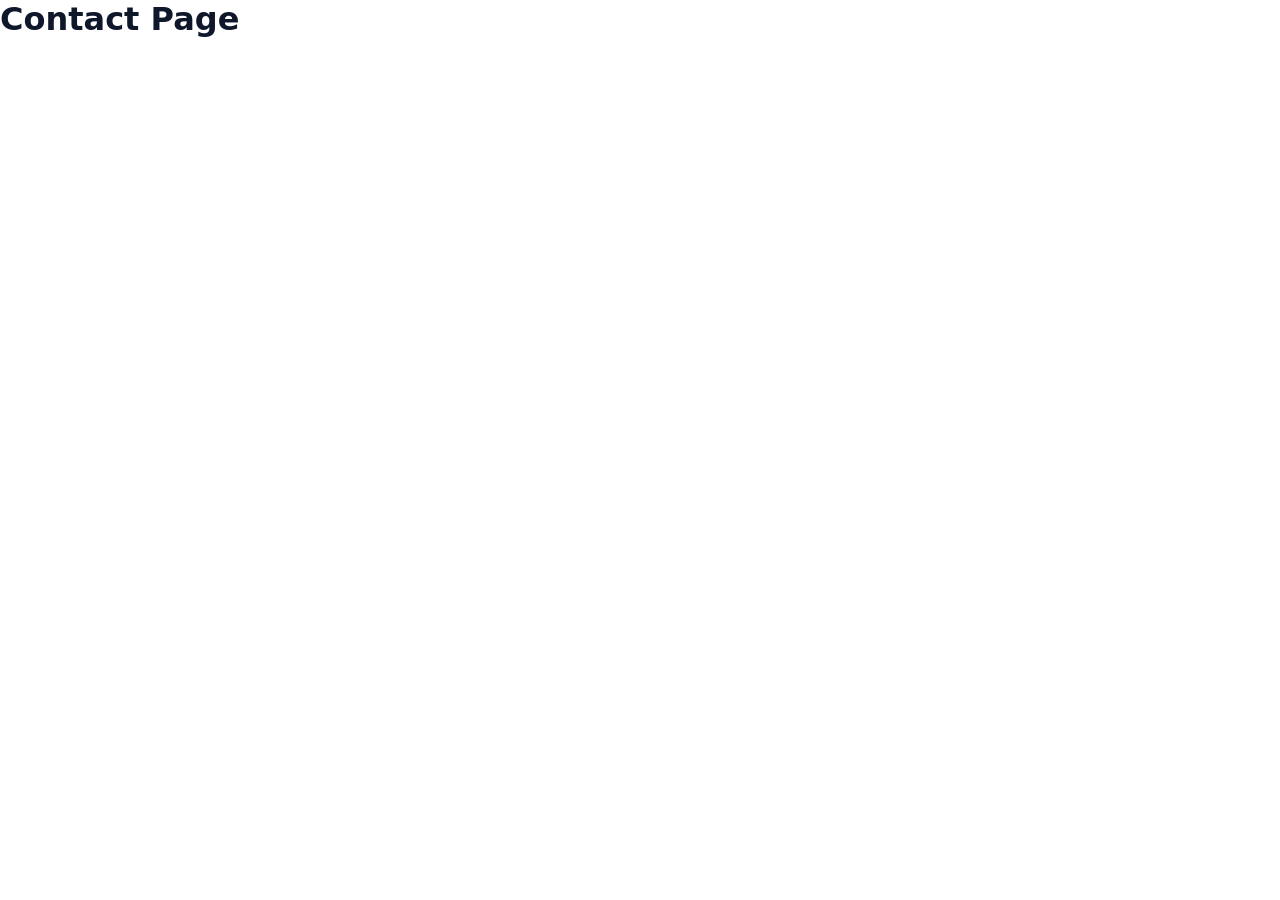
==== contact.html @ 70b18047 "Initial website structure and Homepage UI" ====
<!DOCTYPE html>
<html lang="en">
<head>
    <meta charset="UTF-8">
    <meta name="viewport" content="width=device-width, initial-scale=1.0">
    <title>Contact</title>
    <link rel="stylesheet" href="css/style.css">
</head>
<body>
    <h1>Contact Page</h1>
    <script src="js/script.js"></script>
</body>
</html>
---- css/style.css ----
:root {
    --primary-blue: #1e3a8a;
    --primary-blue-hover: #1e293b;
    --accent-blue: #3b82f6;
    --accent-blue-hover: #2563eb;
    --dark: #0f172a;
    --grey-light: #f8fafc;
    --grey-border: #e2e8f0;
    --text-primary: #334155;
    --text-secondary: #64748b;
    --white: #ffffff;
    --radius-sm: 4px;
    --radius-md: 8px;
    --radius-lg: 12px;
    --shadow-sm: 0 1px 3px rgba(0, 0, 0, 0.1);
    --shadow-md: 0 4px 6px -1px rgba(0, 0, 0, 0.1);
    --shadow-lg: 0 10px 15px -3px rgba(0, 0, 0, 0.1);
    --transition: all 0.3s ease;
}

* {
    margin: 0;
    padding: 0;
    box-sizing: border-box;
}

html {
    scroll-behavior: smooth;
}

body {
    font-family: 'Inter', system-ui, -apple-system, sans-serif;
    color: var(--text-primary);
    line-height: 1.6;
    background-color: var(--white);
    overflow-x: hidden;
}

.container {
    max-width: 1200px;
    margin: 0 auto;
    padding: 0 20px;
}

h1,
h2,
h3,
h4,
h5,
h6 {
    color: var(--dark);
    font-weight: 700;
    line-height: 1.2;
}

a {
    text-decoration: none;
    color: inherit;
    transition: var(--transition);
}

img {
    max-width: 100%;
    height: auto;
    display: block;
}

/* Utilities */
.bg-grey {
    background-color: var(--grey-light);
}

.btn {
    display: inline-flex;
    align-items: center;
    justify-content: center;
    padding: 12px 28px;
    border-radius: var(--radius-sm);
    font-weight: 500;
    text-align: center;
    cursor: pointer;
    transition: var(--transition);
    border: 2px solid transparent;
}

.btn-primary {
    background: var(--accent-blue);
    color: var(--white);
    box-shadow: var(--shadow-sm);
}

.btn-primary:hover {
    background: var(--accent-blue-hover);
    transform: translateY(-2px);
    box-shadow: var(--shadow-md);
    color: var(--white);
}

.btn-secondary {
    background: var(--white);
    color: var(--primary-blue);
}

.btn-secondary:hover {
    background: var(--grey-light);
    transform: translateY(-2px);
}

.btn-outline {
    background: transparent;
    color: var(--primary-blue);
    border-color: var(--primary-blue);
}

.btn-outline:hover {
    background: var(--primary-blue);
    color: var(--white);
}

/* Navbar */
.navbar {
    position: fixed;
    top: 0;
    width: 100%;
    background: #ffffff; /* Solid white background seamlessly merges logo white boxes */
    border-bottom: 1px solid var(--grey-border);
    z-index: 1000;
    transition: var(--transition);
}

.navbar.scrolled {
    box-shadow: var(--shadow-sm);
}

.nav-container {
    max-width: 1200px;
    margin: 0 auto;
    padding: 15px 20px;
    display: flex;
    justify-content: space-between;
    align-items: center;
}

.logo {
    font-size: 1.25rem;
    font-weight: 800;
    color: var(--primary-blue);
    display: flex;
    align-items: center;
    gap: 15px;
    text-transform: uppercase;
    letter-spacing: -0.5px;
    flex-shrink: 0;
}

.logo-img {
    height: 52px; /* Slightly taller for a bold, crisp corporate look */
    width: auto;
    object-fit: contain;
    flex-shrink: 0;
}

.nav-links {
    display: flex;
    gap: 30px;
    align-items: center;
}

.nav-links {
    display: flex;
    gap: 30px;
    align-items: center;
}

.nav-links a:not(.btn) {
    font-weight: 500;
    font-size: 0.95rem;
    color: var(--text-primary);
}

.nav-links a:not(.btn):hover {
    color: var(--accent-blue);
}

.mobile-menu-btn {
    display: none;
    background: none;
    border: none;
    cursor: pointer;
    flex-direction: column;
    gap: 5px;
}

.mobile-menu-btn span {
    display: block;
    width: 25px;
    height: 3px;
    background: var(--dark);
    border-radius: 3px;
    transition: var(--transition);
}

/* Hero Section */
.hero {
    position: relative;
    min-height: 100vh;
    display: flex;
    align-items: center;
    padding-top: 80px;
    background-image: url('../images/hero.png');
    background-size: cover;
    background-position: center;
    background-attachment: fixed;
}

.hero::before {
    content: '';
    position: absolute;
    top: 0;
    left: 0;
    width: 100%;
    height: 100%;
    background: rgba(15, 23, 42, 0.6);
    z-index: 1;
}

.hero-overlay {
    position: absolute;
    top: 0;
    left: 0;
    width: 100%;
    height: 100%;
    background: linear-gradient(90deg, rgba(30, 58, 138, 0.9) 0%, rgba(30, 58, 138, 0.4) 100%);
    z-index: 1;
}

.hero-content {
    position: relative;
    z-index: 2;
    max-width: 1200px;
    margin: 0 auto;
    padding: 0 20px;
    width: 100%;
    color: var(--white);
}

.badge {
    display: inline-block;
    padding: 6px 16px;
    background: rgba(255, 255, 255, 0.1);
    border: 1px solid rgba(255, 255, 255, 0.25);
    border-radius: 20px;
    font-size: 0.85rem;
    font-weight: 500;
    margin-bottom: 25px;
    backdrop-filter: blur(4px);
    letter-spacing: 0.5px;
}

.hero h1 {
    font-size: 4rem;
    font-weight: 800;
    color: var(--white);
    margin-bottom: 20px;
    letter-spacing: -1px;
}

.hero h1 span {
    color: var(--accent-blue);
}

.hero p {
    font-size: 1.15rem;
    max-width: 650px;
    margin-bottom: 40px;
    color: rgba(255, 255, 255, 0.9);
    line-height: 1.8;
}

.hero-actions {
    display: flex;
    gap: 15px;
}

/* About Section */
.about {
    padding: 100px 0;
}

.about-grid {
    display: grid;
    grid-template-columns: 1fr 1fr;
    gap: 80px;
    align-items: center;
}

.about-text h2 {
    font-size: 2.25rem;
    margin-bottom: 25px;
    position: relative;
    padding-bottom: 15px;
}

.about-text h2::after {
    content: '';
    position: absolute;
    bottom: 0;
    left: 0;
    width: 60px;
    height: 4px;
    background: var(--accent-blue);
    border-radius: 2px;
}

.about-text p {
    margin-bottom: 20px;
    font-size: 1.05rem;
    color: var(--text-secondary);
}

.about-text .btn {
    margin-top: 15px;
}

.about-stats {
    display: grid;
    grid-template-columns: 1fr 1fr;
    gap: 24px;
}

.stat-card {
    background: var(--grey-light);
    padding: 35px 25px;
    border-radius: var(--radius-lg);
    text-align: center;
    border: 1px solid var(--grey-border);
    transition: var(--transition);
}

.stat-card:hover {
    transform: translateY(-5px);
    box-shadow: var(--shadow-md);
    border-color: var(--accent-blue);
    background: var(--white);
}

.stat-card h3 {
    font-size: 2.2rem;
    color: var(--primary-blue);
    margin-bottom: 5px;
}

.stat-card p {
    font-size: 0.95rem;
    font-weight: 500;
    color: var(--text-secondary);
}

/* Products Section */
.products {
    padding: 100px 0;
}

.section-header {
    text-align: center;
    margin-bottom: 60px;
    max-width: 700px;
    margin-left: auto;
    margin-right: auto;
}

.section-header h2 {
    font-size: 2.25rem;
    margin-bottom: 15px;
}

.section-header p {
    font-size: 1.1rem;
    color: var(--text-secondary);
}

.product-grid {
    display: grid;
    grid-template-columns: repeat(3, 1fr);
    gap: 30px;
}

.product-card {
    background: var(--white);
    border-radius: var(--radius-lg);
    overflow: hidden;
    box-shadow: var(--shadow-sm);
    transition: var(--transition);
    border: 1px solid var(--grey-border);
    display: flex;
    flex-direction: column;
}

.product-card:hover {
    transform: translateY(-8px);
    box-shadow: var(--shadow-lg);
}

.product-img {
    height: 260px;
    overflow: hidden;
    background: var(--white);
    display: flex;
    align-items: center;
    justify-content: center;
    padding: 20px;
}

.product-img img {
    max-width: 100%;
    max-height: 100%;
    object-fit: contain;
    transition: transform 0.6s ease;
}

.product-card:hover .product-img img {
    transform: scale(1.08);
}

.product-info {
    padding: 30px;
    flex-grow: 1;
    display: flex;
    flex-direction: column;
}

.product-info h3 {
    font-size: 1.25rem;
    margin-bottom: 12px;
    color: var(--primary-blue);
}

.product-info p {
    color: var(--text-secondary);
    margin-bottom: 25px;
    font-size: 0.95rem;
    flex-grow: 1;
}

.product-link {
    display: inline-flex;
    align-items: center;
    color: var(--accent-blue);
    font-weight: 600;
    font-size: 0.95rem;
    margin-top: auto;
}

.product-link:hover {
    color: var(--primary-blue);
}

/* Why Choose Us */
.why-choose-us {
    padding: 100px 0;
    background: var(--white);
}

.features-grid {
    display: grid;
    grid-template-columns: repeat(3, 1fr);
    gap: 40px;
}

.feature-item {
    text-align: center;
    padding: 30px 20px;
    border-radius: var(--radius-lg);
    transition: var(--transition);
}

.feature-item:hover {
    background: var(--grey-light);
}

.feature-icon {
    width: 80px;
    height: 80px;
    background: rgba(59, 130, 246, 0.08);
    color: var(--accent-blue);
    border-radius: 50%;
    display: flex;
    align-items: center;
    justify-content: center;
    font-size: 2rem;
    margin: 0 auto 25px;
    transition: var(--transition);
}

.feature-item:hover .feature-icon {
    transform: scale(1.1);
    background: var(--accent-blue);
    color: var(--white);
}

.feature-item h4 {
    font-size: 1.25rem;
    margin-bottom: 15px;
}

.feature-item p {
    color: var(--text-secondary);
    font-size: 1rem;
}

/* Contact CTA */
.contact-cta {
    padding: 90px 0;
    background: linear-gradient(135deg, var(--primary-blue) 0%, rgba(15, 23, 42, 1) 100%);
    color: var(--white);
    text-align: center;
    position: relative;
}

.contact-cta::before {
    content: '';
    position: absolute;
    top: 0;
    left: 0;
    width: 100%;
    height: 100%;
    background-image: radial-gradient(circle at center, rgba(255, 255, 255, 0.05) 0%, transparent 70%);
}

.cta-box {
    position: relative;
    z-index: 2;
}

.cta-box h2 {
    color: var(--white);
    font-size: 2.75rem;
    margin-bottom: 20px;
}

.cta-box p {
    font-size: 1.15rem;
    opacity: 0.85;
    margin-bottom: 40px;
    max-width: 600px;
    margin-left: auto;
    margin-right: auto;
}

.contact-methods {
    display: flex;
    justify-content: center;
    gap: 20px;
    flex-wrap: wrap;
}

.contact-pill {
    background: rgba(255, 255, 255, 0.08);
    padding: 14px 28px;
    border-radius: 30px;
    font-size: 1.1rem;
    border: 1px solid rgba(255, 255, 255, 0.15);
    backdrop-filter: blur(5px);
}

/* Footer */
footer {
    background: var(--dark);
    color: var(--white);
    padding: 80px 0 30px;
}

.footer-grid {
    display: grid;
    grid-template-columns: 2fr 1fr 1fr;
    gap: 60px;
    margin-bottom: 60px;
}

.footer-brand h3 {
    color: var(--white);
    font-size: 1.5rem;
    margin-bottom: 15px;
}

.footer-brand p {
    color: var(--text-secondary);
    max-width: 300px;
}

.footer-links h4,
.footer-contact h4 {
    color: var(--white);
    margin-bottom: 25px;
    font-size: 1.15rem;
}

.footer-links ul {
    list-style: none;
}

.footer-links li {
    margin-bottom: 12px;
}

.footer-links a {
    color: var(--text-secondary);
}

.footer-links a:hover {
    color: var(--accent-blue);
    padding-left: 5px;
}

.footer-contact p {
    color: var(--text-secondary);
    margin-bottom: 15px;
    display: flex;
    align-items: center;
    gap: 12px;
}

.footer-bottom {
    text-align: center;
    padding-top: 30px;
    border-top: 1px solid rgba(255, 255, 255, 0.05);
    color: var(--text-secondary);
    font-size: 0.95rem;
}

/* Responsive */
@media (max-width: 992px) {
    .hero h1 {
        font-size: 3.2rem;
    }

    .about-grid {
        grid-template-columns: 1fr;
        gap: 50px;
    }

    .product-grid {
        grid-template-columns: repeat(2, 1fr);
    }

    .features-grid {
        grid-template-columns: repeat(2, 1fr);
    }
}

@media (max-width: 768px) {
    .logo {
        gap: 10px;
        font-size: 1.1rem;
    }

    .logo-img {
        height: 38px;
    }

    .nav-links {
        display: none;
    }

    .mobile-menu-btn {
        display: flex;
    }

    .hero {
        padding-top: 100px;
    }

    .hero h1 {
        font-size: 2.5rem;
    }

    .hero-actions {
        flex-direction: column;
    }

    .about-stats {
        grid-template-columns: 1fr;
    }

    .product-grid {
        grid-template-columns: 1fr;
    }

    .features-grid {
        grid-template-columns: 1fr;
    }

    .footer-grid {
        grid-template-columns: 1fr;
        gap: 40px;
    }

    .contact-methods {
        flex-direction: column;
    }

    .cta-box h2 {
        font-size: 2.2rem;
    }
}
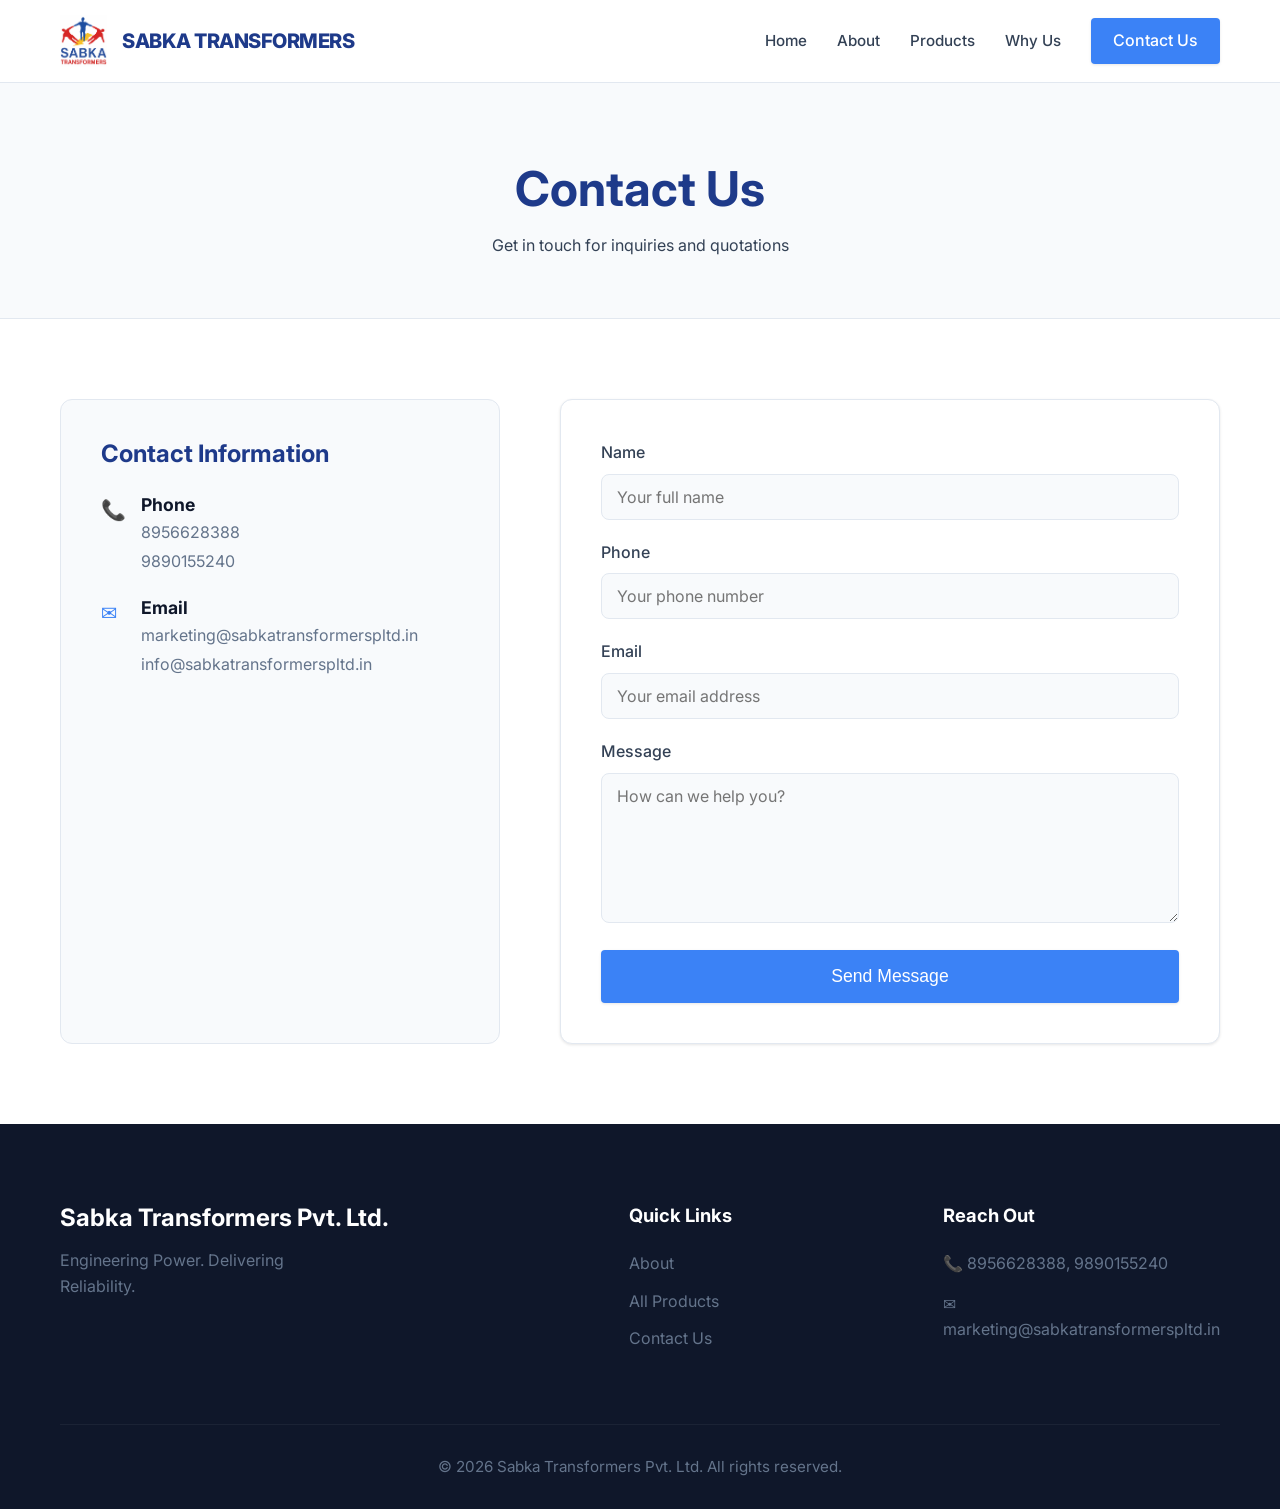
==== commit d8a07490: "Updated Contact and Products Page" ====
--- a/contact.html
+++ b/contact.html
@@ -1,13 +1,134 @@
 <!DOCTYPE html>
 <html lang="en">
+
 <head>
     <meta charset="UTF-8">
     <meta name="viewport" content="width=device-width, initial-scale=1.0">
-    <title>Contact</title>
+    <title>Contact Us | Sabka Transformers Pvt. Ltd.</title>
+    <meta name="description" content="Get in touch with Sabka Transformers for inquiries and quotations.">
+    <link href="https://fonts.googleapis.com/css2?family=Inter:wght@400;500;700;800&display=swap" rel="stylesheet">
     <link rel="stylesheet" href="css/style.css">
 </head>
+
 <body>
-    <h1>Contact Page</h1>
+    <!-- Navbar -->
+    <header class="navbar">
+        <div class="nav-container">
+            <a href="index.html" class="logo">
+                <img src="images/Sabka LOGO enhanced  version.png" alt="Sabka Transformers Logo" class="logo-img">
+                <span class="logo-text">Sabka Transformers</span>
+            </a>
+            <nav class="nav-links">
+                <a href="index.html#home">Home</a>
+                <a href="index.html#about">About</a>
+                <a href="products.html">Products</a>
+                <a href="index.html#why-us">Why Us</a>
+                <a href="contact.html" class="btn btn-primary" style="padding: 8px 20px; color: white;">Contact Us</a>
+            </nav>
+            <button class="mobile-menu-btn" id="mobile-menu-btn">
+                <span></span><span></span><span></span>
+            </button>
+        </div>
+    </header>
+
+    <!-- Page Header -->
+    <section class="page-header">
+        <div class="container">
+            <h1>Contact Us</h1>
+            <p>Get in touch for inquiries and quotations</p>
+        </div>
+    </section>
+
+    <!-- Contact Section -->
+    <section class="contact-section">
+        <div class="container">
+            <div class="contact-grid">
+                <!-- Contact Information -->
+                <div class="contact-info-card">
+                    <h3>Contact Information</h3>
+                    
+                    <div class="contact-detail">
+                        <div class="contact-icon">📞</div>
+                        <div class="contact-text">
+                            <h4>Phone</h4>
+                            <p>8956628388</p>
+                            <p>9890155240</p>
+                        </div>
+                    </div>
+                    
+                    <div class="contact-detail">
+                        <div class="contact-icon">✉️</div>
+                        <div class="contact-text">
+                            <h4>Email</h4>
+                            <a href="mailto:marketing@sabkatransformerspltd.in">marketing@sabkatransformerspltd.in</a>
+                            <a href="mailto:info@sabkatransformerspltd.in">info@sabkatransformerspltd.in</a>
+                        </div>
+                    </div>
+                </div>
+
+                <!-- Web3Forms Contact Form -->
+                <div class="contact-form-container">
+                    <form action="https://api.web3forms.com/submit" method="POST">
+                        <!-- Replace with your actual Web3Forms Access Key -->
+                        <input type="hidden" name="access_key" value="b5ebf9b0-3ba4-4553-a503-cad1907d4d15">
+                        <input type="hidden" name="subject" value="New Inquiry from Sabka Transformers Website">
+                        
+                        <!-- Form Inputs -->
+                        <div class="form-group">
+                            <label for="name">Name</label>
+                            <input type="text" id="name" name="name" class="form-control" required placeholder="Your full name">
+                        </div>
+                        
+                        <div class="form-group">
+                            <label for="phone">Phone</label>
+                            <input type="tel" id="phone" name="phone" class="form-control" required placeholder="Your phone number">
+                        </div>
+                        
+                        <div class="form-group">
+                            <label for="email">Email</label>
+                            <input type="email" id="email" name="email" class="form-control" required placeholder="Your email address">
+                        </div>
+                        
+                        <div class="form-group">
+                            <label for="message">Message</label>
+                            <textarea id="message" name="message" class="form-control" required placeholder="How can we help you?"></textarea>
+                        </div>
+                        
+                        <button type="submit" class="btn btn-primary" style="width: 100%; font-size: 1.1rem; padding: 14px;">Send Message</button>
+                    </form>
+                </div>
+            </div>
+        </div>
+    </section>
+
+    <!-- Footer -->
+    <footer>
+        <div class="container">
+            <div class="footer-grid">
+                <div class="footer-brand">
+                    <h3>Sabka Transformers Pvt. Ltd.</h3>
+                    <p>Engineering Power. Delivering Reliability.</p>
+                </div>
+                <div class="footer-links">
+                    <h4>Quick Links</h4>
+                    <ul>
+                        <li><a href="index.html#about">About</a></li>
+                        <li><a href="products.html">All Products</a></li>
+                        <li><a href="contact.html">Contact Us</a></li>
+                    </ul>
+                </div>
+                <div class="footer-contact">
+                    <h4>Reach Out</h4>
+                    <p>📞 8956628388, 9890155240</p>
+                    <p>✉️ marketing@sabkatransformerspltd.in</p>
+                </div>
+            </div>
+            <div class="footer-bottom">
+                <p>&copy; 2026 Sabka Transformers Pvt. Ltd. All rights reserved.</p>
+            </div>
+        </div>
+    </footer>
+
     <script src="js/script.js"></script>
 </body>
 </html>
--- a/css/style.css
+++ b/css/style.css
@@ -646,6 +646,10 @@
     .features-grid {
         grid-template-columns: repeat(2, 1fr);
     }
+
+    .about, .products, .why-choose-us, .contact-cta {
+        padding: 70px 0;
+    }
 }
 
 @media (max-width: 768px) {
@@ -660,6 +664,20 @@
 
     .nav-links {
         display: none;
+        flex-direction: column;
+        position: absolute;
+        top: 100%;
+        left: 0;
+        width: 100%;
+        background: var(--white);
+        padding: 20px 0;
+        box-shadow: var(--shadow-md);
+        gap: 20px;
+        border-top: 1px solid var(--grey-border);
+    }
+
+    .nav-links.active {
+        display: flex;
     }
 
     .mobile-menu-btn {
@@ -702,4 +720,222 @@
     .cta-box h2 {
         font-size: 2.2rem;
     }
+
+    .about, .products, .why-choose-us, .contact-cta {
+        padding: 50px 0;
+    }
+
+    .page-header {
+        padding: 120px 20px 40px;
+    }
+    .page-header h1 {
+        font-size: 2.5rem;
+    }
+    
+    .detailed-product-card {
+        grid-template-columns: 1fr !important;
+        padding: 25px !important;
+    }
+    .detailed-product-img {
+        height: 250px;
+    }
+}
+
+/* Products Page Specifics */
+.page-header {
+    text-align: center;
+    padding: 160px 0 60px;
+    background-color: var(--grey-light);
+    border-bottom: 1px solid var(--grey-border);
+}
+
+.page-header h1 {
+    font-size: 3rem;
+    margin-bottom: 15px;
+    color: var(--primary-blue);
+}
+
+.detailed-product-section {
+    padding: 80px 0;
+}
+
+.detailed-product-card {
+    display: grid;
+    grid-template-columns: 1fr 1fr;
+    gap: 40px;
+    background: var(--white);
+    border: 1px solid var(--grey-border);
+    border-radius: var(--radius-lg);
+    padding: 40px;
+    margin-bottom: 50px;
+    box-shadow: var(--shadow-sm);
+    transition: var(--transition);
+}
+
+.detailed-product-card:hover {
+    box-shadow: var(--shadow-md);
+    transform: translateY(-4px);
+}
+
+.detailed-product-img {
+    background: var(--white);
+    border: 1px solid var(--grey-border);
+    border-radius: var(--radius-md);
+    display: flex;
+    align-items: center;
+    justify-content: center;
+    padding: 30px;
+    overflow: hidden;
+}
+
+.detailed-product-img img {
+    max-width: 100%;
+    max-height: 100%;
+    object-fit: contain;
+    transition: transform 0.3s ease;
+}
+
+.detailed-product-card:hover .detailed-product-img img {
+    transform: scale(1.05);
+}
+
+.detailed-product-info h2 {
+    font-size: 2rem;
+    color: var(--primary-blue);
+    margin-bottom: 20px;
+}
+
+.spec-list {
+    list-style: none;
+    margin-bottom: 25px;
+}
+
+.spec-list li {
+    padding: 10px 0;
+    border-bottom: 1px solid var(--grey-light);
+    display: flex;
+    align-items: center;
+}
+
+.spec-list li strong {
+    width: 120px;
+    color: var(--text-primary);
+}
+
+.feature-list-title {
+    font-size: 1.1rem;
+    color: var(--dark);
+    margin-bottom: 10px;
+    font-weight: 600;
+}
+
+.feature-list {
+    margin-bottom: 30px;
+    padding-left: 20px;
+    color: var(--text-secondary);
+}
+
+.feature-list li {
+    margin-bottom: 8px;
+}
+
+/* Contact Page Specifics */
+.contact-section {
+    padding: 80px 0;
+}
+
+.contact-grid {
+    display: grid;
+    grid-template-columns: 1fr 1.5fr;
+    gap: 60px;
+}
+
+.contact-info-card {
+    background: var(--grey-light);
+    padding: 40px;
+    border-radius: var(--radius-lg);
+    border: 1px solid var(--grey-border);
+}
+
+.contact-info-card h3 {
+    font-size: 1.5rem;
+    color: var(--primary-blue);
+    margin-bottom: 25px;
+}
+
+.contact-detail {
+    display: flex;
+    margin-bottom: 20px;
+}
+
+.contact-icon {
+    font-size: 1.25rem;
+    color: var(--accent-blue);
+    margin-right: 15px;
+    min-width: 25px;
+}
+
+.contact-text h4 {
+    font-size: 1.1rem;
+    margin-bottom: 5px;
+    color: var(--dark);
+}
+
+.contact-text p, .contact-text a {
+    color: var(--text-secondary);
+    display: block;
+    margin-bottom: 3px;
+}
+
+.contact-text a:hover {
+    color: var(--accent-blue);
+}
+
+.contact-form-container {
+    background: var(--white);
+    padding: 40px;
+    border-radius: var(--radius-lg);
+    border: 1px solid var(--grey-border);
+    box-shadow: var(--shadow-sm);
+}
+
+.form-group {
+    margin-bottom: 20px;
+}
+
+.form-group label {
+    display: block;
+    margin-bottom: 8px;
+    font-weight: 500;
+    color: var(--text-primary);
+}
+
+.form-control {
+    width: 100%;
+    padding: 12px 15px;
+    border: 1px solid var(--grey-border);
+    border-radius: var(--radius-md);
+    font-family: inherit;
+    font-size: 1rem;
+    transition: var(--transition);
+    background: var(--grey-light);
+}
+
+.form-control:focus {
+    outline: none;
+    border-color: var(--accent-blue);
+    background: var(--white);
+    box-shadow: 0 0 0 3px rgba(59, 130, 246, 0.1);
+}
+
+textarea.form-control {
+    resize: vertical;
+    min-height: 150px;
+}
+
+@media (max-width: 992px) {
+    .contact-grid {
+        grid-template-columns: 1fr;
+        gap: 40px;
+    }
 }
